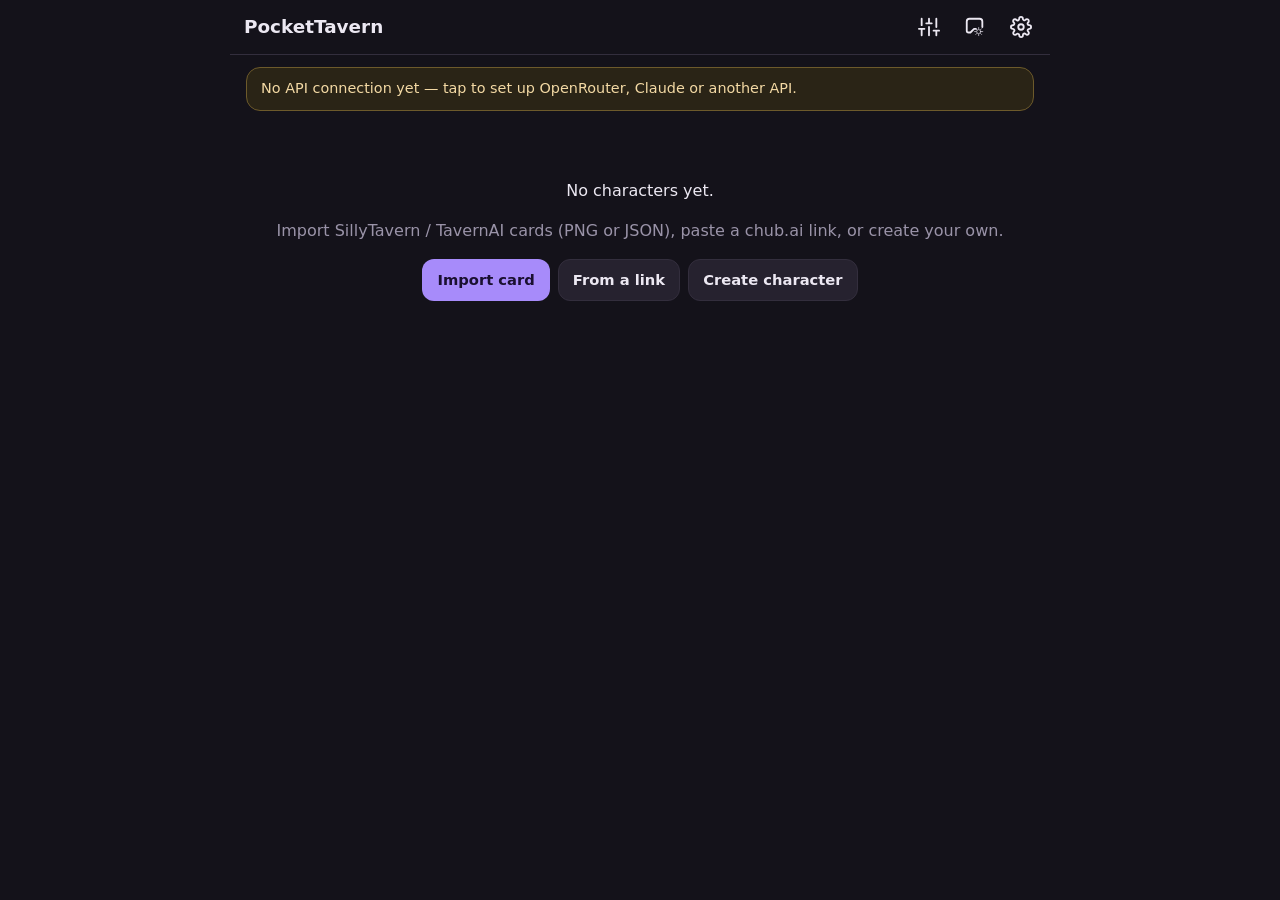
==== personal/index.html @ a4c28b61 "Bump UI Narrative 0.9.13 release and cache" ====
<!doctype html>
<html lang="en">
<head>
  <meta charset="utf-8">
  <meta http-equiv="Content-Security-Policy" content="script-src 'self'; object-src 'none'; base-uri 'self'; form-action 'none'; frame-src 'none'">
  <meta name="viewport" content="width=device-width, initial-scale=1, maximum-scale=1, viewport-fit=cover">
  <title>PocketTavern — UI + Narrative 0.9.13</title>
  <meta name="description" content="A mobile-first character chat frontend for OpenRouter, OpenAI-compatible APIs and Claude.">
  <meta name="theme-color" content="#0C132E">
  <meta name="apple-mobile-web-app-capable" content="yes">
  <meta name="mobile-web-app-capable" content="yes">
  <meta name="apple-mobile-web-app-status-bar-style" content="black-translucent">
  <meta name="apple-mobile-web-app-title" content="PT Personal">
  <link rel="apple-touch-icon" href="icons/apple-touch-icon.png">
  <link rel="icon" type="image/svg+xml" href="icons/personal-icon.svg">
  <link rel="manifest" href="manifest.webmanifest">
  <link rel="stylesheet" href="css/app.css">
</head>
<body>
  <div id="bg1"></div>
  <div id="app"></div>
  <div id="toast" role="status" aria-live="polite"></div>
  <input type="file" id="file-cards" accept=".png,.json,.zip,image/png,application/json,application/zip" multiple hidden>
  <input type="file" id="file-avatar" accept="image/*" hidden>
  <input type="file" id="file-ndb" accept=".json,application/json" hidden>
  <input type="file" id="file-backup" accept=".json,application/json" hidden>
  <input type="file" id="file-chat" hidden>
  <input type="file" id="file-images" accept="image/*" multiple hidden>
  <input type="file" id="file-sprites" accept="image/*" multiple hidden>
  <input type="file" id="file-zip" accept=".zip,application/zip,application/x-zip-compressed" hidden>
  <script type="module" src="js/app.js"></script>
</body>
</html>
---- personal/css/app.css ----
:root {
  --bg: #14121a;
  --bg2: #1c1924;
  --bg3: #26222f;
  --line: #332e3d;
  --text: #ece8f2;
  --muted: #9a93a8;
  --accent: #a78bfa;
  --accent-ink: #1a1030;
  --user: #2b2540;
  --char: #1f1c27;
  --em: #c4b5d9;
  --quote: #f3c98b;
  --danger: #f87171;
  --font: 16px;
  --app-h: 100dvh;
  --app-top: 0px;
  --safe-t: env(safe-area-inset-top, 0px);
  --safe-b: env(safe-area-inset-bottom, 0px);
  color-scheme: dark;
}

* { box-sizing: border-box; -webkit-tap-highlight-color: transparent; }
html, body { margin: 0; height: 100%; overflow: hidden; background: var(--bg); color: var(--text); }
body {
  font: var(--font)/1.5 -apple-system, BlinkMacSystemFont, "SF Pro Text", system-ui, "Segoe UI", Roboto, sans-serif;
  -webkit-text-size-adjust: 100%;
  overscroll-behavior: none;
}
button, input, textarea, select { font: inherit; color: inherit; }
button { cursor: pointer; background: none; border: 0; padding: 0; }
button:disabled { opacity: .35; cursor: default; }
svg { display: block; flex-shrink: 0; }

#app {
  position: fixed;
  left: 0; right: 0;
  top: var(--app-top);
  height: var(--app-h);
  display: flex;
  flex-direction: column;
  max-width: 820px;
  margin: 0 auto;
}

/* ---------- top bar ---------- */
.bar {
  display: flex; align-items: center; gap: 4px;
  padding: calc(var(--safe-t) + 6px) 8px 6px;
  background: var(--bg);
  border-bottom: 1px solid var(--line);
  min-height: 52px;
  flex-shrink: 0;
}
.title { font-size: 1.15rem; font-weight: 650; margin: 0 6px; white-space: nowrap; overflow: hidden; text-overflow: ellipsis; }
.spacer { flex: 1; }
.icon-btn {
  width: 42px; height: 42px; border-radius: 12px;
  display: inline-flex; align-items: center; justify-content: center;
  color: var(--text);
}
.icon-btn:active { background: var(--bg3); }
.icon-btn.sm { width: 36px; height: 36px; }
.icon-btn.danger, .btn.danger, .danger { color: var(--danger); }

.chat-title { flex: 1; min-width: 0; display: flex; align-items: center; gap: 10px; text-align: left; padding: 2px 4px; border-radius: 12px; }
.ct-text { display: flex; flex-direction: column; min-width: 0; }
.ct-name { font-weight: 650; white-space: nowrap; overflow: hidden; text-overflow: ellipsis; }
.ct-sub { font-size: .75rem; color: var(--muted); white-space: nowrap; overflow: hidden; text-overflow: ellipsis; }

/* ---------- scroll areas ---------- */
.scroll { flex: 1; overflow-y: auto; -webkit-overflow-scrolling: touch; overscroll-behavior: contain; }
.pad { padding: 12px 16px; }
.bottom-space { height: calc(var(--safe-b) + 24px); }

/* ---------- avatars ---------- */
.av { width: 40px; height: 40px; border-radius: 50%; object-fit: cover; flex-shrink: 0; background: var(--bg3); }
.av.sm { width: 34px; height: 34px; }
.av.md { width: 48px; height: 48px; }
.av.lg { width: 56px; height: 56px; border-radius: 16px; }
.av.xl { width: 128px; height: 160px; border-radius: 20px; }
/* Persona editor: keep the large avatar square without changing other XL avatars. */
.avatar-pick .av.xl { width: 128px; height: 128px; object-fit: cover; }
.av-fallback {
  display: inline-flex; align-items: center; justify-content: center;
  font-weight: 700; color: #fff;
  background: hsl(var(--h) 40% 38%);
}
.av.xl.av-fallback { font-size: 3rem; }

/* ---------- home ---------- */
.banner {
  display: block; width: 100%; text-align: left;
  background: var(--bg2); border: 1px solid var(--line); border-radius: 14px;
  padding: 10px 14px; margin-bottom: 12px; font-size: .9rem; color: var(--muted);
}
.banner b { color: var(--text); }
.banner.warn { border-color: #6d5a2b; color: #f3d9a4; background: #2a2416; }
.search {
  width: 100%; padding: 10px 14px; margin-bottom: 12px;
  background: var(--bg2); border: 1px solid var(--line); border-radius: 12px; outline: none;
  font-size: 16px;
}
.char-list { display: flex; flex-direction: column; gap: 4px; }
.char-item {
  display: flex; align-items: center; gap: 12px; padding: 10px; border-radius: 16px; text-align: left; width: 100%;
}
.char-item:active { background: var(--bg2); }
.ci-text { flex: 1; min-width: 0; }
.ci-name { font-weight: 650; }
.ci-desc { color: var(--muted); font-size: .85rem; display: -webkit-box; -webkit-line-clamp: 2; -webkit-box-orient: vertical; overflow: hidden; }
.ci-time { color: var(--muted); font-size: .75rem; align-self: flex-start; padding-top: 4px; }
.empty { text-align: center; padding: 40px 12px; }

/* ---------- messages ---------- */
.messages { padding: 12px 10px 16px; display: flex; flex-direction: column; gap: 14px; }
.msg { display: flex; gap: 8px; align-items: flex-start; flex-wrap: wrap; }
.msg.user { flex-direction: row-reverse; }
.bubble {
  max-width: calc(100% - 50px);
  min-width: 80px;
  background: var(--char);
  border: 1px solid var(--line);
  border-radius: 18px 18px 18px 6px;
  padding: 8px 12px 10px;
  overflow-wrap: anywhere;
}
.msg.user .bubble { background: var(--user); border-radius: 18px 18px 6px 18px; }
.bubble .name { font-size: .78rem; font-weight: 650; color: var(--accent); margin-bottom: 2px; }
.msg.user .bubble .name { text-align: right; }
.text em { color: var(--em); }
.text .q { color: var(--quote); }
.text code { background: #0003; padding: 1px 5px; border-radius: 6px; font-size: .9em; }
.text pre { background: #0004; padding: 8px 10px; border-radius: 10px; overflow-x: auto; margin: 6px 0; }
.text pre code { background: none; padding: 0; }
.cursor { display: inline-block; width: 7px; height: 1em; background: var(--accent); vertical-align: -2px; margin-left: 2px; animation: blink 1s steps(2) infinite; }
@keyframes blink { 50% { opacity: 0; } }
.typing { display: inline-flex; gap: 4px; padding: 6px 0; }
.typing i { width: 7px; height: 7px; border-radius: 50%; background: var(--muted); animation: bounce 1.2s infinite; }
.typing i:nth-child(2) { animation-delay: .15s; }
.typing i:nth-child(3) { animation-delay: .3s; }
@keyframes bounce { 0%, 60%, 100% { transform: translateY(0); opacity: .5; } 30% { transform: translateY(-4px); opacity: 1; } }

.swipes { display: flex; align-items: center; justify-content: flex-end; gap: 6px; margin-top: 6px; font-size: .8rem; color: var(--muted); }
.sw-btn { width: 34px; height: 30px; display: inline-flex; align-items: center; justify-content: center; border-radius: 10px; background: var(--bg3); color: var(--text); }

.msg-actions {
  flex-basis: 100%;
  display: flex; gap: 4px; justify-content: flex-start; flex-wrap: wrap;
  padding-left: 42px;
}
.msg.user .msg-actions { justify-content: flex-end; padding-left: 0; padding-right: 42px; }
.msg-actions button {
  display: inline-flex; align-items: center; gap: 4px;
  padding: 6px 10px; border-radius: 10px; background: var(--bg3); font-size: .8rem;
}
.edit-box {
  width: 100%; min-width: min(70vw, 520px); min-height: 80px;
  background: var(--bg); border: 1px solid var(--accent); border-radius: 10px; padding: 8px;
  resize: none; outline: none; font-size: 16px; line-height: 1.45;
}

/* ---------- composer ---------- */
.composer {
  display: flex; align-items: flex-end; gap: 8px;
  padding: 8px 10px calc(var(--safe-b) + 8px);
  border-top: 1px solid var(--line);
  background: var(--bg);
  flex-shrink: 0;
}
body.kb-open .composer { padding-bottom: 8px; }
.composer textarea {
  flex: 1; resize: none; max-height: 35vh;
  background: var(--bg2); border: 1px solid var(--line); border-radius: 20px;
  padding: 9px 14px; outline: none; font-size: 16px; line-height: 1.4;
}
.composer textarea:focus { border-color: var(--accent); }
.send-btn {
  width: 42px; height: 42px; border-radius: 50%;
  background: var(--accent); color: var(--accent-ink);
  display: inline-flex; align-items: center; justify-content: center; flex-shrink: 0;
}
.send-btn.stop { background: var(--danger); color: #fff; }

/* ---------- buttons & forms ---------- */
.btn {
  display: inline-flex; align-items: center; justify-content: center; gap: 6px;
  padding: 9px 14px; border-radius: 12px; background: var(--bg3); border: 1px solid var(--line);
  font-weight: 550; font-size: .92rem; white-space: nowrap;
}
.btn svg { width: 18px; height: 18px; }
.btn:active { filter: brightness(1.2); }
.btn.primary { background: var(--accent); color: var(--accent-ink); border-color: transparent; }
.btn.sm { padding: 6px 12px; font-size: .85rem; }
.btn.block { width: 100%; margin-top: 16px; }
.row { display: flex; gap: 8px; align-items: center; }
.row.wrap { flex-wrap: wrap; margin: 10px 0; }
.row.end { justify-content: flex-end; margin-top: 6px; }
.row.center { justify-content: center; flex-wrap: wrap; }
.grow { flex: 1; min-width: 0; }
.muted { color: var(--muted); }
.small { font-size: .8rem; }
.center { text-align: center; }
.error { color: var(--danger); overflow-wrap: anywhere; }

.field { display: flex; flex-direction: column; gap: 4px; margin: 12px 0; }
.field .label { font-weight: 600; font-size: .9rem; }
.field input, .field textarea, .field select, .row input {
  width: 100%; background: var(--bg2); border: 1px solid var(--line); border-radius: 12px;
  padding: 10px 12px; outline: none; font-size: 16px;
}
.field textarea { resize: vertical; line-height: 1.45; min-height: 70px; }
.field input:focus, .field textarea:focus, .row input:focus { border-color: var(--accent); }
.field select { appearance: none; -webkit-appearance: none; background-image: linear-gradient(45deg, transparent 50%, var(--muted) 50%), linear-gradient(135deg, var(--muted) 50%, transparent 50%); background-position: calc(100% - 18px) 50%, calc(100% - 13px) 50%; background-size: 5px 5px; background-repeat: no-repeat; padding-right: 32px; }
.field.inline { flex-direction: row; align-items: center; justify-content: space-between; gap: 12px; }
.field.inline .label { display: flex; flex-direction: column; }
.field.inline input { width: 110px; text-align: right; }
.field.inline select { width: auto; min-width: 150px; }
.hint { font-size: .78rem; color: var(--muted); font-weight: 400; }
h4.sub { margin: 20px 0 4px; font-size: .85rem; color: var(--accent); text-transform: uppercase; letter-spacing: .04em; }

.toggle { display: flex; align-items: center; justify-content: space-between; gap: 12px; margin: 14px 0; cursor: pointer; }
.toggle > span { display: flex; flex-direction: column; }
.toggle .label { font-weight: 600; font-size: .9rem; }
.toggle input { position: absolute; opacity: 0; pointer-events: none; }
.toggle i { width: 50px; height: 30px; border-radius: 15px; background: var(--bg3); border: 1px solid var(--line); position: relative; flex-shrink: 0; transition: background .2s; }
.toggle i::after { content: ''; position: absolute; top: 2px; left: 2px; width: 24px; height: 24px; border-radius: 50%; background: #fff; transition: transform .2s; }
.toggle input:checked + i { background: var(--accent); }
.toggle input:checked + i::after { transform: translateX(20px); }

.section { background: var(--bg2); border: 1px solid var(--line); border-radius: 16px; margin-bottom: 10px; }
.section summary { padding: 14px 16px; font-weight: 650; cursor: pointer; list-style: none; display: flex; justify-content: space-between; }
.section summary::-webkit-details-marker { display: none; }
.section summary::after { content: '›'; color: var(--muted); transition: transform .2s; font-size: 1.3rem; line-height: 1; }
.section[open] summary::after { transform: rotate(90deg); }
.sec-body { padding: 0 16px 14px; }
/* Tighten the space between expanded Settings headings and their first blurb/control. */
.settings-content .section[open] > summary { padding-bottom: 6px; }
.settings-content .section[open] > .sec-body > :first-child { margin-top: 0; }
.section .field input, .section .field textarea, .section .field select, .section .row input { background: var(--bg); }

.form .avatar-edit { display: flex; justify-content: center; margin: 4px 0 8px; }
.avatar-pick { display: flex; flex-direction: column; align-items: center; gap: 6px; }
.alt-row { display: flex; gap: 6px; align-items: flex-start; margin-bottom: 8px; }
.alt-row textarea { flex: 1; background: var(--bg2); border: 1px solid var(--line); border-radius: 12px; padding: 10px 12px; font-size: 16px; resize: vertical; outline: none; }

/* ---------- sheets ---------- */
.sheet-wrap { position: fixed; inset: 0; z-index: 50; }
.backdrop { position: absolute; inset: 0; background: #0009; opacity: 0; transition: opacity .2s; }
.sheet {
  position: absolute; left: 0; right: 0; bottom: 0;
  max-width: 820px; margin: 0 auto;
  max-height: 85%; overflow-y: auto; -webkit-overflow-scrolling: touch; overscroll-behavior: contain;
  background: var(--bg2); border-radius: 22px 22px 0 0; border: 1px solid var(--line); border-bottom: 0;
  padding: 10px 16px calc(var(--safe-b) + 16px);
  transform: translateY(100%); transition: transform .25s cubic-bezier(.2, .8, .2, 1);
}
.sheet::before { content: ''; display: block; width: 40px; height: 5px; border-radius: 3px; background: var(--line); margin: 0 auto 10px; }
.sheet.tall { height: 85%; }
.sheet-close { position: absolute; top: 8px; right: 8px; color: var(--muted); }
.sheet-wrap.open .backdrop { opacity: 1; }
.sheet-wrap.open .sheet { transform: none; }
.sheet-head { display: flex; align-items: center; gap: 12px; margin-bottom: 12px; }
.sh-title, .sheet-title { font-weight: 700; font-size: 1.1rem; }
.sheet-title { margin-bottom: 10px; }
.sheet-sub { font-size: .85rem; color: var(--muted); text-transform: uppercase; letter-spacing: .04em; margin: 16px 0 6px; }
.menu-grid { display: grid; grid-template-columns: repeat(3, 1fr); gap: 8px; }
.menu-grid button {
  display: flex; flex-direction: column; align-items: center; gap: 6px; padding: 12px 4px;
  background: var(--bg3); border-radius: 14px; font-size: .78rem; text-align: center;
}
.chat-list { display: flex; flex-direction: column; gap: 2px; }
.chat-row { display: flex; align-items: center; gap: 2px; border-radius: 12px; }
.chat-row.current { background: var(--bg3); }
.chat-open { flex: 1; min-width: 0; text-align: left; padding: 10px; }
.cr-title { font-weight: 600; font-size: .92rem; }
.cr-preview { font-size: .8rem; white-space: nowrap; overflow: hidden; text-overflow: ellipsis; }
.model-list { display: flex; flex-direction: column; }
.model-item { display: flex; flex-direction: column; text-align: left; padding: 10px 8px; border-bottom: 1px solid var(--line); }
.model-item.current { background: var(--bg3); border-radius: 10px; }
.mi-name { font-weight: 600; }
.mi-meta { overflow-wrap: anywhere; }
.pv { margin-bottom: 10px; }
.pv-role { font-size: .75rem; text-transform: uppercase; color: var(--accent); font-weight: 700; }
.pv pre { white-space: pre-wrap; overflow-wrap: anywhere; background: var(--bg); padding: 8px 10px; border-radius: 10px; font-size: .8rem; margin: 4px 0; }

/* ---------- toast ---------- */
#toast {
  position: fixed; left: 50%; top: calc(var(--safe-t) + 60px); z-index: 100;
  transform: translate(-50%, -20px); opacity: 0; pointer-events: none;
  background: #312b3d; border: 1px solid var(--line); color: var(--text);
  padding: 10px 16px; border-radius: 14px; max-width: min(92vw, 560px);
  font-size: .9rem; box-shadow: 0 8px 30px #0008; transition: opacity .2s, transform .2s;
  overflow-wrap: anywhere;
}
#toast.show { opacity: 1; transform: translate(-50%, 0); pointer-events: auto; }

/* ---------- lists: prompt manager, lorebooks, regex ---------- */
.pm-list { display: flex; flex-direction: column; margin: 4px 0 12px; }
.pm-row { display: flex; align-items: center; gap: 10px; padding: 4px 0; border-bottom: 1px solid var(--line); }
.pm-row.off .pm-title { color: var(--muted); }
.pm-row.hdr .pm-title { font-weight: 700; color: var(--accent); font-size: .85rem; letter-spacing: .02em; }
.pm-name { flex: 1; min-width: 0; text-align: left; padding: 8px 0; display: flex; flex-wrap: wrap; align-items: center; gap: 6px; }
.pm-title { overflow-wrap: anywhere; }
.badge { font-size: .7rem; padding: 1px 7px; border-radius: 8px; background: var(--bg3); color: var(--muted); white-space: nowrap; max-width: 100%; overflow: hidden; text-overflow: ellipsis; }
.badge.slot { color: var(--accent); }
.badge.muted { opacity: .7; }
.toggle.mini { margin: 0; flex-shrink: 0; }
.toggle.mini i { width: 42px; height: 26px; }
.toggle.mini i::after { width: 20px; height: 20px; }
.toggle.mini input:checked + i::after { transform: translateX(16px); }
.list-row { display: flex; align-items: center; gap: 8px; padding: 6px 0; border-bottom: 1px solid var(--line); }
.lr-btn { text-align: left; display: flex; flex-direction: column; min-width: 0; padding: 4px 0; }
.lr-title { font-weight: 600; overflow-wrap: anywhere; }
.check { display: flex; align-items: center; gap: 10px; padding: 6px 0; font-size: .92rem; }
.check input { width: 20px; height: 20px; accent-color: var(--accent); flex-shrink: 0; }
.sheet .field input, .sheet .field textarea, .sheet .field select { background: var(--bg); }

/* ---------- quick actions, reasoning, groups ---------- */
.qa-btn { width: 40px; height: 42px; border-radius: 50%; display: inline-flex; align-items: center; justify-content: center; color: var(--accent); flex-shrink: 0; }
.qa-btn:active { background: var(--bg3); }
.menu-grid.two { grid-template-columns: repeat(2, 1fr); }
.menu-grid button:disabled { opacity: .35; }
details.reasoning { margin: 2px 0 6px; font-size: .85rem; color: var(--muted); }
details.reasoning summary { cursor: pointer; font-weight: 600; list-style: none; }
details.reasoning summary::before { content: '▸ '; }
details.reasoning[open] summary::before { content: '▾ '; }
details.reasoning .r-body { white-space: pre-wrap; border-left: 2px solid var(--line); padding: 4px 0 4px 10px; margin-top: 4px; max-height: 40vh; overflow-y: auto; }
.speak-row { display: flex; gap: 10px; overflow-x: auto; padding-bottom: 6px; }
.speak-row button { display: flex; flex-direction: column; align-items: center; gap: 4px; font-size: .75rem; width: 64px; flex-shrink: 0; text-align: center; overflow-wrap: anywhere; }
.group-av { display: grid; grid-template-columns: 1fr 1fr; gap: 1px; overflow: hidden; background: var(--bg3); padding: 0; }
.group-av.n1 { grid-template-columns: 1fr; }
.group-av.n2 { grid-template-columns: 1fr 1fr; grid-template-rows: 1fr; }
.group-av .gav { width: 100%; height: 100%; object-fit: cover; border-radius: 0; font-size: .7rem; display: flex; align-items: center; justify-content: center; min-height: 0; }
.group-av.n3 .gav:first-child { grid-row: span 2; }
.check .av { margin: 0 2px; }

/* ---------- enhance, quick replies, narrator ---------- */
.enh-btn { width: 40px; height: 42px; border-radius: 50%; font-size: 1.25rem; flex-shrink: 0; display: inline-flex; align-items: center; justify-content: center; }
.enh-btn[hidden] { display: none; }
.enh-btn:active { background: var(--bg3); }
.enh-btn.busy { animation: enh-pulse .85s ease-in-out infinite alternate; }
@keyframes enh-pulse { from { opacity: .4; transform: scale(.9); } to { opacity: 1; transform: scale(1.1); } }
.qr-bar { display: flex; gap: 6px; overflow-x: auto; padding: 6px 10px 0; flex-shrink: 0; scrollbar-width: none; }
.qr-bar::-webkit-scrollbar { display: none; }
.qr-bar button { flex-shrink: 0; padding: 6px 12px; border-radius: 14px; background: var(--bg3); border: 1px solid var(--line); font-size: .85rem; white-space: nowrap; }
.qr-bar button:active { filter: brightness(1.3); }
.qr-edit { border-bottom: 1px solid var(--line); padding: 8px 0; display: flex; flex-direction: column; gap: 6px; }
.qr-edit input, .qr-edit textarea { background: var(--bg2); border: 1px solid var(--line); border-radius: 10px; padding: 8px 10px; font-size: 16px; outline: none; width: 100%; resize: vertical; font-family: inherit; }
.cmd-list { white-space: pre-wrap; font-size: .78rem; margin: 0; }
.msg.sys { justify-content: center; }
.msg.sys > .mesAvatarWrapper { display: none; }
.msg.sys .bubble { max-width: 92%; background: transparent; border-style: dashed; text-align: center; }
.msg.sys .bubble .name { color: var(--muted); }

/* ---------- memory (ghosted messages, audit marks) ---------- */
.msg.ghost .bubble { opacity: .55; }
.ghost-tag, .audit-tag { font-size: .7rem; font-weight: 600; margin-left: 6px; }
.ghost-tag { color: var(--muted); }
.audit-tag { color: #6fcf8a; }
.mem-stats { display: grid; grid-template-columns: repeat(3, 1fr); gap: 8px; margin: 8px 0 12px; }
.mem-stats div { background: var(--bg3); border-radius: 12px; padding: 8px; text-align: center; font-size: .78rem; color: var(--muted); }
.mem-stats b { display: block; font-size: 1.05rem; color: var(--text); }

/* ---------- appearance: background image ---------- */
html { background: #000; }
#bg1 { position: fixed; inset: -20px; z-index: 0; pointer-events: none; background-color: transparent; }
body.has-bg #bg1 { background: var(--bg-img) center / cover no-repeat; filter: blur(var(--bg-blur)); }
body.has-bg::after { content: ''; position: fixed; inset: 0; background: rgba(0, 0, 0, var(--bg-dim)); z-index: 0; pointer-events: none; }
#app { z-index: 1; }
body.has-bg .messages, body.has-bg main.scroll { background: transparent; }
body.has-bg { background: transparent; }
.swatch { width: 26px; height: 26px; border-radius: 8px; border: 1px solid var(--line); flex-shrink: 0; }
.color-row { display: flex; align-items: center; gap: 8px; margin: 6px 0; }
.color-row .label { flex: 1; font-size: .9rem; font-weight: 600; }
.color-row input[type=text] { width: 170px; background: var(--bg); border: 1px solid var(--line); border-radius: 10px; padding: 7px 9px; font-size: 14px; outline: none; }
.color-row input[type=color] { width: 34px; height: 30px; border: 0; padding: 0; background: none; }
.style-grid { display: grid; grid-template-columns: repeat(2, 1fr); gap: 8px; margin: 6px 0 12px; }
.style-grid button { text-align: left; padding: 10px; border-radius: 12px; background: var(--bg); border: 1px solid var(--line); }
.style-grid button.on { border-color: var(--accent); box-shadow: 0 0 0 1px var(--accent) inset; }
.style-grid b { display: block; font-size: .9rem; }
.style-grid span { font-size: .72rem; color: var(--muted); }
u { color: var(--underline); }

/* ---------- avatar shapes ---------- */
body.av-rounded .av { border-radius: 28%; }
body.av-square .av { border-radius: 6px; }
body.av-portrait .msg > .mesAvatarWrapper .av { border-radius: 10px; height: auto; aspect-ratio: 3 / 4; }

/* ---------- chat styles ---------- */
/* full-width styles share this */
body.chat-flat .msg, body.chat-document .msg, body.chat-hush .msg, body.chat-echo .msg,
body.chat-whisper .msg, body.chat-ripple .msg, body.chat-tide .msg { flex-direction: row; }
body.chat-flat .bubble, body.chat-document .bubble, body.chat-hush .bubble, body.chat-echo .bubble,
body.chat-whisper .bubble, body.chat-ripple .bubble, body.chat-tide .bubble { max-width: 100%; flex: 1; min-width: 0; }
body:not(.chat-bubble) .msg.user .bubble .name { text-align: left; }
body:not(.chat-bubble) .msg.user .msg-actions { justify-content: flex-start; padding-right: 0; padding-left: 42px; }

/* Flat */
body.chat-flat .bubble, body.chat-flat .msg.user .bubble { background: transparent; border: 0; border-radius: 0; padding: 0 2px; }
body.chat-flat .msg { padding-bottom: 12px; border-bottom: 1px solid var(--line); }
body.chat-flat .msg.user { background: color-mix(in srgb, var(--user) 50%, transparent); border-radius: 12px; padding: 8px 6px; border-bottom: 0; }

/* Document */
body.chat-document .messages { padding: 18px 20px 24px; gap: 18px; }
body.chat-document .msg > .mesAvatarWrapper { display: none; }
body.chat-document .bubble, body.chat-document .msg.user .bubble { background: transparent; border: 0; padding: 0; border-radius: 0; }
body.chat-document .bubble .name { font-size: .7rem; text-transform: uppercase; letter-spacing: .08em; color: var(--muted); }
body.chat-document .msg.user .bubble { border-left: 2px solid var(--accent); padding-left: 12px; }
body.chat-document .msg-actions { padding-left: 0 !important; }

/* Hush */
body.chat-hush .msg > .mesAvatarWrapper { display: none; }
body.chat-hush .bubble, body.chat-hush .msg.user .bubble { background: transparent; border: 0; padding: 0; border-radius: 0; }
body.chat-hush .msg + .msg { border-top: 1px solid var(--line); padding-top: 12px; }
body.chat-hush .bubble .name::before { content: ''; display: inline-block; width: 22px; height: 22px; border-radius: 50%; background: var(--av, var(--bg3)) center / cover; vertical-align: -6px; margin-right: 8px; }
body.chat-hush .msg-actions { padding-left: 0 !important; }

/* Echo */
body.chat-echo .msg > .mesAvatarWrapper { display: none; }
body.chat-echo .bubble, body.chat-echo .msg.user .bubble { padding: 0 0 10px; border-radius: 16px; overflow: hidden; background: var(--char); }
body.chat-echo .msg.user .bubble { background: var(--user); }
body.chat-echo .bubble::before { content: ''; display: block; height: 170px; background: var(--av, linear-gradient(135deg, var(--bg3), var(--bg2))) center 18% / cover; -webkit-mask-image: linear-gradient(to bottom, #000 50%, transparent); mask-image: linear-gradient(to bottom, #000 50%, transparent); }
body.chat-echo .msg[data-noav] .bubble::before { height: 46px; }
body.chat-echo .bubble .name { position: relative; margin: -38px 14px 8px; font-size: 1.05rem; color: var(--text); text-shadow: 0 1px 8px rgba(0, 0, 0, .7); }
body.chat-echo .bubble > :not(.name) { margin-left: 14px; margin-right: 14px; }
body.chat-echo .msg-actions { padding-left: 0 !important; }

/* Whisper */
body.chat-whisper .msg > .mesAvatarWrapper { display: none; }
body.chat-whisper .bubble, body.chat-whisper .msg.user .bubble { position: relative; overflow: hidden; border-radius: 16px; padding-top: 60px; background: var(--char); }
body.chat-whisper .msg.user .bubble { background: var(--user); }
body.chat-whisper .bubble::before { content: ''; position: absolute; top: 0; right: 0; width: 60%; height: 120px; background: var(--av, none) center 20% / cover; opacity: .85; -webkit-mask-image: linear-gradient(to left, #000 35%, transparent), linear-gradient(to bottom, #000 40%, transparent); -webkit-mask-composite: source-in; mask-image: linear-gradient(to left, #000 35%, transparent), linear-gradient(to bottom, #000 40%, transparent); mask-composite: intersect; }
body.chat-whisper .msg[data-noav] .bubble { padding-top: 10px; }
body.chat-whisper .bubble > * { position: relative; }
body.chat-whisper .msg-actions { padding-left: 0 !important; }

/* Ripple: the card is the whole message; the real avatar floats in it (same structure as SillyTavern + Moonlit,
   so ST themes written for Ripple line up). */
body.chat-ripple .msg { display: flow-root; background: var(--char); border: 1px solid var(--line); border-radius: 16px; padding: 10px 12px; }
body.chat-ripple .msg.user { background: var(--user); }
body.chat-ripple .msg > .mesAvatarWrapper { display: block; float: left; margin: 2px 12px 6px 0; }
body.chat-ripple .msg.user > .mesAvatarWrapper { float: right; margin: 2px 0 6px 12px; }
body.chat-ripple .msg > .mesAvatarWrapper .av { width: 88px; height: 88px; font-size: 2rem; }
body.av-portrait.chat-ripple .msg > .mesAvatarWrapper .av { height: auto; aspect-ratio: 3 / 4; }
body.chat-ripple .bubble, body.chat-ripple .msg.user .bubble { display: block; background: none; border: 0; padding: 0; border-radius: 0; max-width: none; }
body.chat-ripple .msg-actions { padding-left: 0 !important; clear: both; padding-top: 6px; }
@media (min-width: 700px) { body.chat-ripple .msg > .mesAvatarWrapper .av { width: 140px; height: 140px; } }

/* Tide */
body.chat-tide .msg > .mesAvatarWrapper { display: none; }
body.chat-tide .bubble, body.chat-tide .msg.user .bubble { position: relative; overflow: hidden; border-radius: 16px; min-height: 90px; }
body.chat-tide .bubble::before { content: ''; position: absolute; inset: 0; background: var(--av, none) center 20% / cover; opacity: .2; }
body.chat-tide .bubble > * { position: relative; }
body.chat-tide .msg-actions { padding-left: 0 !important; }

/* ---------- SillyTavern-compatible structure (so ST UI themes' custom CSS can apply) ---------- */
:root {
  --SmartThemeBodyColor: var(--text); --SmartThemeEmColor: var(--em); --SmartThemeUnderlineColor: var(--underline);
  --SmartThemeQuoteColor: var(--quote); --SmartThemeBlurTintColor: var(--bg2); --SmartThemeChatTintColor: transparent;
  --SmartThemeUserMesBlurTintColor: var(--user); --SmartThemeBotMesBlurTintColor: var(--char); --SmartThemeShadowColor: transparent;
  --SmartThemeBorderColor: var(--line); --SmartThemeBlurStrength: 0px; --mainFontSize: var(--font);
}
.msg { --mes-avatar-url: var(--av); --mes-avatar-original-url: var(--av); }
#sheld { display: flex; flex-direction: column; flex: 1; min-height: 0; position: relative; }
#leftSendForm, #rightSendForm { display: flex; align-items: flex-end; gap: 6px; flex-shrink: 0; }
.mesAvatarWrapper { flex-shrink: 0; }
.mesAvatarWrapper .avatar { display: block; }
.ch_name .flex-container, .ch_name .alignItemsBaseline { display: inline; }
.msg .timestamp, .msg .mesIDDisplay { display: none; }
body.show-timestamps .msg .timestamp { display: block; font-size: .7rem; color: var(--muted); font-weight: 400; margin-top: 1px; }
.mes.user .ch_name { text-align: right; }
body:not(.chat-bubble) .mes.user .ch_name { text-align: left; }

.msg-actions .tok-count { align-self: center; font-size: .72rem; color: var(--muted); padding: 0 4px; }

/* ---------- images, expressions ---------- */
.mes-images { display: flex; flex-wrap: wrap; gap: 6px; margin: 4px 0 6px; }
.mes-img { max-width: min(100%, 320px); max-height: 360px; border-radius: 12px; object-fit: cover; cursor: zoom-in; }
.img-full { width: 100%; border-radius: 12px; }
.attach-row { display: flex; gap: 8px; padding: 6px 10px 0; overflow-x: auto; flex-shrink: 0; }
.attach-row .att { position: relative; flex-shrink: 0; }
.attach-row img { width: 64px; height: 64px; object-fit: cover; border-radius: 10px; border: 1px solid var(--line); }
.attach-row button { position: absolute; top: -6px; right: -6px; width: 22px; height: 22px; border-radius: 50%; background: var(--danger); color: #fff; font-size: 14px; line-height: 1; }
.expr-panel { position: relative; flex-shrink: 0; height: 34vh; max-height: 360px; display: flex; justify-content: center; align-items: flex-end; overflow: hidden; border-bottom: 1px solid var(--line); background: linear-gradient(to bottom, transparent, color-mix(in srgb, var(--bg) 60%, transparent)); cursor: pointer; }
.expr-panel[hidden] { display: none; }
.expr-panel img { height: 100%; width: auto; max-width: 100%; object-fit: contain; }
.expr-panel.collapsed { height: 72px; }
.expr-label { position: absolute; left: 10px; bottom: 6px; font-size: .72rem; color: var(--muted); background: color-mix(in srgb, var(--bg) 70%, transparent); padding: 2px 8px; border-radius: 8px; }
.sprite-grid { display: grid; grid-template-columns: repeat(auto-fill, minmax(70px, 1fr)); gap: 6px; margin: 4px 0 8px; }
.sprite-grid figure { margin: 0; text-align: center; }
.sprite-grid img { width: 100%; aspect-ratio: 3 / 4; object-fit: contain; background: var(--bg3); border-radius: 8px; }
.sprite-grid figcaption { font-size: .68rem; color: var(--muted); overflow: hidden; text-overflow: ellipsis; }
hr.sep { border: 0; border-top: 1px solid var(--line); margin: 18px 0 6px; }
.btn-col { display: flex; flex-direction: column; gap: 8px; }
.btn-col .btn.block { margin-top: 0; }

/* ---------- library ---------- */
.chips { display: flex; gap: 6px; overflow-x: auto; padding-bottom: 8px; margin-bottom: 6px; scrollbar-width: none; }
.chips::-webkit-scrollbar { display: none; }
.chip { flex-shrink: 0; display: inline-flex; align-items: center; gap: 4px; padding: 6px 11px; border-radius: 14px; background: var(--bg2); border: 1px solid var(--line); font-size: .82rem; white-space: nowrap; }
.chip.on { background: var(--accent); color: var(--accent-ink); border-color: transparent; }
.chip.on .muted { color: inherit; opacity: .7; }
.chip.sel select { background: transparent; border: 0; color: inherit; font-size: .82rem; outline: none; padding: 0; }
.crumb { display: inline-flex; align-items: center; gap: 6px; padding: 6px 4px; margin-bottom: 6px; font-weight: 600; color: var(--accent); }
.folder-list { display: flex; flex-direction: column; gap: 4px; margin-bottom: 8px; }
.folder-item { display: flex; align-items: center; gap: 10px; padding: 12px; border-radius: 14px; background: var(--bg2); border: 1px solid var(--line); text-align: left; width: 100%; }
.folder-item svg { color: var(--accent); }
.char-item { cursor: pointer; background: color-mix(in srgb, var(--bg2) 72%, transparent); margin-bottom: 4px; }
.ci-tags { display: flex; gap: 4px; flex-wrap: wrap; margin-top: 3px; }
.ci-side { display: flex; flex-direction: column; align-items: flex-end; gap: 4px; align-self: stretch; }
.fav-btn { font-size: 1.15rem; line-height: 1; color: var(--muted); opacity: .35; padding: 2px 4px; }
.fav-btn.on { opacity: 1; }
.fav-btn.on { color: #f5c542; }
.search-results { display: flex; flex-direction: column; gap: 6px; }
.search-hit { display: flex; flex-direction: column; gap: 3px; text-align: left; padding: 10px 12px; border-radius: 12px; background: var(--bg2); border: 1px solid var(--line); width: 100%; }
.sh-meta { font-size: .72rem; color: var(--muted); }
.sh-text { font-size: .88rem; overflow-wrap: anywhere; }
.sh-text mark { background: color-mix(in srgb, var(--accent) 45%, transparent); color: inherit; border-radius: 3px; padding: 0 1px; }
.mes.flash .bubble { animation: flash 2.4s ease; }
@keyframes flash { 0%, 40% { box-shadow: 0 0 0 3px var(--accent); } 100% { box-shadow: 0 0 0 0 transparent; } }

/* message HTML adapts to the chat column's width (render.js @container chat) */
#chat { container: chat / inline-size; }

/* regex editor test mode */
.rx-test { margin: 6px 0 10px; }
.rx-test > summary { cursor: pointer; font-weight: 600; color: var(--accent); padding: 6px 0; }
.rx-test-out { white-space: pre-wrap; overflow-wrap: anywhere; background: var(--bg3); border: 1px solid var(--line); border-radius: 10px; padding: 8px 10px; min-height: 2.4em; margin: 0; font: inherit; font-size: .9rem; }

/* Narrative Database: determinate progress for completed batches.
   The pulsing label shows the in-flight batch, whose internal progress is unknown. */
.ndb-running-banner { padding: 10px 12px; background: var(--bg2, rgba(128,128,128,.18)); font-size: .81rem; }
.ndb-running-banner[hidden] { display: none; }
.ndb-progress-head, .ndb-progress-foot { display: flex; align-items: center; justify-content: space-between; flex-wrap: wrap; column-gap: 10px; row-gap: 4px; }
.ndb-progress-head { font-weight: 600; margin-bottom: 7px; }
.ndb-current-batch { animation: ndb-soft-pulse 2.2s ease-in-out infinite; color: var(--accent); }
@keyframes ndb-soft-pulse { 0%,100% { opacity: 1; } 50% { opacity: .4; } }
.ndb-progress-track { width: 100%; height: 7px; border-radius: 999px; background: var(--border, rgba(128,128,128,.24)); overflow: hidden; }
.ndb-progress-fill { height: 100%; background: var(--accent); border-radius: inherit; transition: width .35s ease; }
.ndb-progress-foot { margin-top: 6px; font-size: .75rem; color: var(--muted); }
@media (prefers-reduced-motion: reduce) {
  .ndb-current-batch { animation: none; }
  .ndb-progress-fill { transition: none; }
}

/* Persistent Narrative Database errors remain visible after a failed request. */
.ndb-running-banner.ndb-error { border-left: 3px solid var(--danger, #e66); }
.ndb-error-title { font-weight: 700; margin-bottom: 5px; }
.ndb-error-message { white-space: pre-wrap; overflow-wrap: anywhere; font-size: .87em; margin-bottom: 5px; }
.ndb-error-meta { color: var(--muted); font-size: .78em; margin-bottom: 8px; }

/* Keep the long Narrative Database manager label readable on narrow screens. */
.ndb-manage-btn, .ndb-reset-prompt-btn {
  white-space: normal;
  text-align: center;
  line-height: 1.35;
  overflow-wrap: anywhere;
  max-width: 100%;
  height: auto;
  min-height: 44px;
}
@media (max-width: 640px) {
  .ndb-manage-btn, .ndb-reset-prompt-btn { display: flex; width: 100%; justify-content: center; }
}

/* 0.22.6: Keep chat picker and long chat titles inside narrow mobile sheets. */
.sheet-wrap, .sheet, .sheet-body { box-sizing: border-box; max-width: 100%; min-width: 0; }
.sheet .chat-list { width: 100%; min-width: 0; }
.sheet .chat-list > .btn { display: block; box-sizing: border-box; width: 100%; min-width: 0; max-width: 100%; text-align: left; white-space: normal; overflow-wrap: anywhere; word-break: break-word; }
@media (max-width: 600px) {
  .sheet { width: 100%; max-width: 100vw; }
  .sheet .chat-list { padding-inline: 0; }
  .sheet .chat-list > .btn { padding-inline: 12px; }
}

/* UX branch: grouped, collapsible Extensions settings */
.ext-category, .ext-panel { border: 1px solid var(--border, rgba(128,128,128,.22)); border-radius: 12px; overflow: hidden; margin: 8px 0; }
.ext-category > summary, .ext-panel > summary { cursor: pointer; display: flex; align-items: center; gap: 10px; padding: 12px; list-style-position: inside; font-weight: 600; }
.ext-category > summary > span:first-child, .ext-panel > summary > span:first-child { flex: 1; }
.ext-category-body { padding: 1px 10px 10px; }
.ext-panel { margin: 8px 0; }
.ext-panel > summary { font-size: .94em; }
.ext-panel-body { padding: 4px 12px 12px; }
.ext-state, .ext-count { font-size: .77em; font-weight: 600; border-radius: 999px; padding: 3px 9px; white-space: nowrap; }
.ext-state.is-on { background: color-mix(in srgb, var(--accent) 18%, transparent); color: var(--accent); }
.ext-state.is-off, .ext-count { color: var(--muted); background: var(--bg2, rgba(128,128,128,.1)); }

/* Responsive settings navigation */
.settings-layout { display: grid; grid-template-columns: minmax(220px, 270px) minmax(0, 1fr); gap: 22px; align-content: start; }
.settings-sidebar { min-width: 0; position: sticky; top: 0; align-self: start; }
.settings-content { min-width: 0; max-width: 920px; }
.settings-content-title { margin: 0 0 16px; font-size: 1.3rem; }
.settings-category-link { position: relative; display: block; width: 100%; padding: 13px 30px 13px 14px; border: 0; border-radius: 12px; background: transparent; color: inherit; text-align: left; cursor: pointer; }
.settings-category-link.selected, .settings-category-link:hover { background: var(--bg2, rgba(128,128,128,.12)); }
.settings-category-label { display: block; font-weight: 650; }
.settings-category-description { display: block; margin-top: 4px; color: var(--muted); font-size: .78rem; line-height: 1.4; }
.settings-category-chevron { position: absolute; right: 12px; top: 18px; font-size: 1.3rem; }
.settings-category-link[hidden] { display: none !important; }
.settings-mobile-categories { display: none; }
.settings-character-panel { border: 1px solid var(--border); border-radius: 12px; padding: 14px; margin-bottom: 14px; }
.settings-character-panel .btn { margin: 5px 5px 5px 0; }
@media (max-width: 760px) {
  .settings-layout { display: block; }
  .settings-sidebar { position: static; }
  .settings-sidebar #settings-category-links { display: none; }
  .settings-content-title { margin-top: 14px; }
  .settings-mobile-categories { display: block; }
}

/* Personal Edition experiment: non-destructive avatar framing */
.avatar-frame { display: inline-block; overflow: hidden; vertical-align: middle; }
.avatar-frame > img { display: block; width: 100%; height: 100%; object-fit: cover; border-radius: inherit; }
.avatar-frame-preview { width: 184px; height: 184px; border-radius: 50%; overflow: hidden; margin: 12px auto 20px; background: var(--bg3); }
.avatar-frame-preview img { display: block; width: 100%; height: 100%; object-fit: cover; touch-action: none; cursor: grab; user-select: none; }
.avatar-frame-preview img:active { cursor: grabbing; }

/* Persona settings: divider, top-aligned editor and full-width mobile picker. */
.persona-divider { border: 0; border-top: 1px solid var(--line); margin: 16px 0 14px; }
.persona-active-title { font-weight: 650; font-size: 1.05rem; margin-bottom: 6px; }
.persona-editor-row { display: flex; align-items: flex-start; gap: 16px; flex-wrap: wrap; }
.persona-avatar-column { display: flex; flex-direction: column; align-items: center; gap: 8px; flex: 0 0 128px; }
.persona-editor-fields { min-width: 0; flex: 1 1 190px; align-self: flex-start; }
.persona-editor-fields > .field:first-child { margin-top: 0; }
.persona-lorebooks { width: 100%; min-width: 0; }
.persona-lorebook-picker { width: 100%; min-width: 0; box-sizing: border-box; }
.persona-lorebook-picker > summary { width: 100%; box-sizing: border-box; }
.persona-lorebook-picker > .sec-body { max-height: 220px; overflow-y: auto; width: 100%; box-sizing: border-box; }
.persona-lorebook-picker .check { display: flex; width: 100%; min-width: 0; align-items: center; gap: 8px; box-sizing: border-box; }
.persona-lorebook-picker .check span { min-width: 0; overflow-wrap: anywhere; }
@media (max-width: 600px) {
  .persona-editor-row { flex-wrap: nowrap; gap: 12px; }
  .persona-avatar-column { flex-basis: 128px; }
  .persona-editor-fields { flex: 1 1 0; min-width: 0; }
  .persona-lorebook-picker { width: 100%; }
}

/* Active Persona section heading above its selector. */
.persona-active-heading { margin: 0 0 8px; font-size: 1.1rem; font-weight: 650; }

/* Persona Library rows mirror the character library and remain fully clickable. */
.persona-library-list { margin-top: 12px; }
.persona-library-item { display: flex; width: 100%; text-align: left; color: inherit; font: inherit; cursor: pointer; }
.persona-library-item.current { border-color: var(--accent); }
.persona-library-item .ci-text { min-width: 0; flex: 1; }
.persona-library-item .ci-name, .persona-library-item .ci-desc { display: block; }
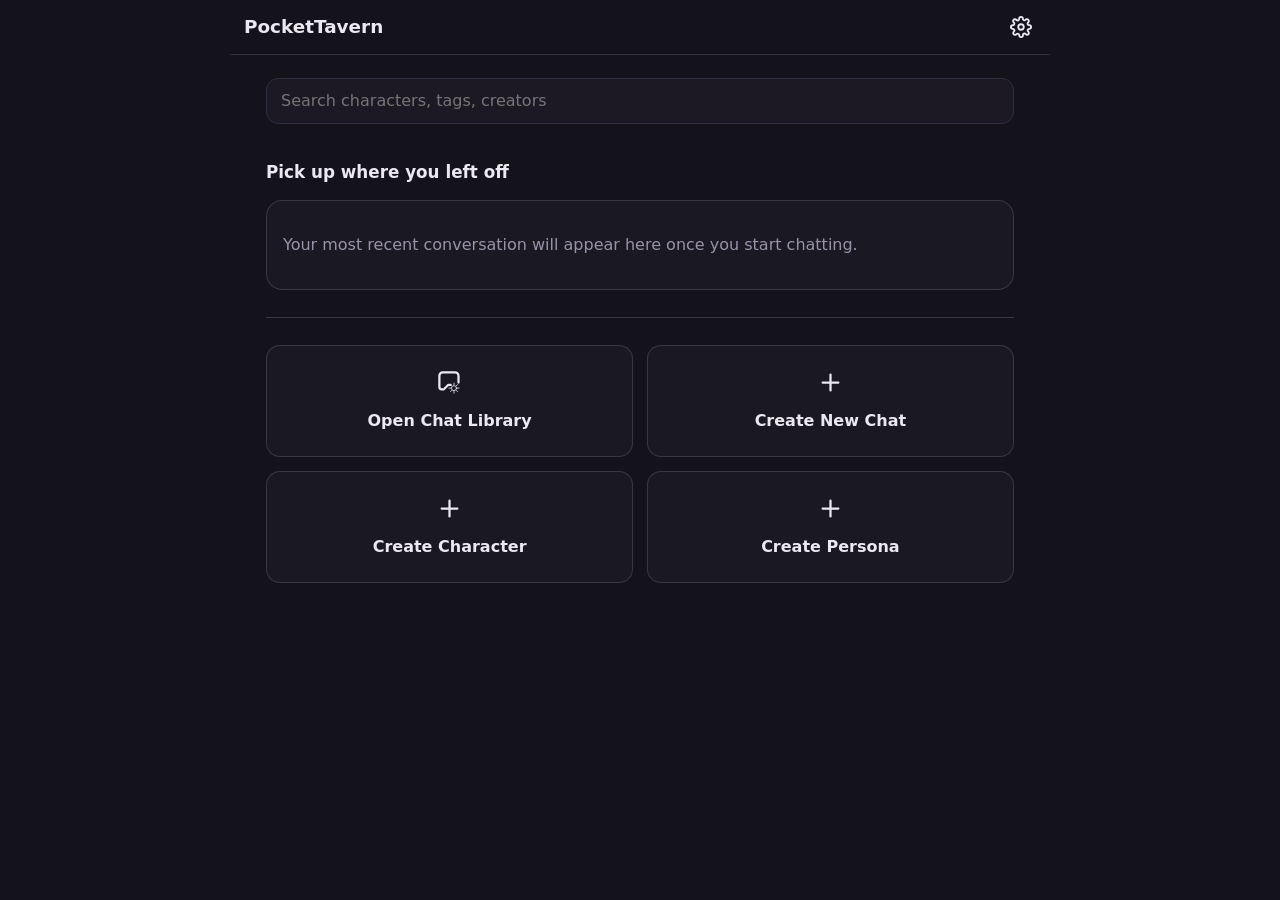
==== commit aeeac0c2: "Align browser title with PocketTavern 1.9.11" ====
--- a/personal/index.html
+++ b/personal/index.html
@@ -4,7 +4,7 @@
   <meta charset="utf-8">
   <meta http-equiv="Content-Security-Policy" content="script-src 'self'; object-src 'none'; base-uri 'self'; form-action 'none'; frame-src 'none'">
   <meta name="viewport" content="width=device-width, initial-scale=1, maximum-scale=1, viewport-fit=cover">
-  <title>PocketTavern — UI + Narrative 0.9.13</title>
+  <title>PocketTavern — 1.9.11 (UI + Narrative 0.9.18)</title>
   <meta name="description" content="A mobile-first character chat frontend for OpenRouter, OpenAI-compatible APIs and Claude.">
   <meta name="theme-color" content="#0C132E">
   <meta name="apple-mobile-web-app-capable" content="yes">
--- a/personal/css/app.css
+++ b/personal/css/app.css
@@ -644,3 +644,34 @@
 .persona-library-item.current { border-color: var(--accent); }
 .persona-library-item .ci-text { min-width: 0; flex: 1; }
 .persona-library-item .ci-name, .persona-library-item .ci-desc { display: block; }
+
+/* Visible dropdown cue beside the Active Persona heading. */
+.persona-active-heading::after { content: '⌄'; display: inline-block; margin-left: 8px; color: var(--muted); font-size: 1.15em; line-height: 0.8; vertical-align: 1px; }
+
+/* Landing screen: recent conversation and four quick actions */
+.pt-landing { max-width: 780px; margin: 0 auto; width: 100%; }
+.pt-landing-heading { font-size: 1.05rem; font-weight: 650; margin: 1.25rem 0 .9rem; }
+.pt-recent { border: 1px solid var(--border, rgba(150,150,160,.25)); border-radius: 16px; padding: 1rem; background: var(--surface, rgba(120,120,140,.07)); }
+.pt-recent .row { align-items: center; gap: .9rem; margin-bottom: .9rem; }
+.pt-recent .grow { min-width: 0; }
+.pt-preview { margin-top: .45rem; line-height: 1.4; overflow-wrap: anywhere; }
+.pt-landing-divider { border: 0; border-top: 1px solid var(--border, rgba(150,150,160,.3)); margin: 1.7rem 0; }
+.pt-home-grid { display: grid; grid-template-columns: repeat(2, minmax(0, 1fr)); gap: .85rem; }
+.pt-home-tile { display: flex; min-height: 112px; flex-direction: column; align-items: center; justify-content: center; gap: .8rem; border-radius: 14px; border: 1px solid var(--border, rgba(150,150,160,.25)); background: var(--surface, rgba(120,120,140,.07)); color: inherit; font: inherit; font-weight: 600; padding: .9rem; text-align: center; cursor: pointer; }
+.pt-home-tile svg { width: 27px; height: 27px; }
+.pt-home-tile:focus-visible { outline: 2px solid currentColor; outline-offset: 2px; }
+@media(max-width: 350px) { .pt-home-grid { gap: .5rem; } .pt-home-tile { padding: .5rem; font-size: .9rem; } }
+
+/* Dismissible PWA install suggestion */
+.pt-install-banner { display: flex; align-items: center; gap: .5rem; border-radius: 12px; margin: .5rem 0 1rem; border: 1px solid var(--border, rgba(150,150,160,.25)); background: var(--surface, rgba(120,120,140,.09)); }
+.pt-install-message { flex: 1; min-width: 0; padding: .8rem .2rem .8rem .9rem; color: inherit; font: inherit; text-align: left; line-height: 1.4; }
+button.pt-install-message { border: 0; background: transparent; cursor: pointer; }
+.pt-install-dismiss { flex: none; align-self: stretch; min-width: 42px; border: 0; background: transparent; color: inherit; opacity: .75; font: inherit; font-size: 1.5rem; cursor: pointer; }
+.pt-install-dismiss:hover { opacity: 1; }
+.pt-install-dismiss:focus-visible, .pt-install-message:focus-visible { outline: 2px solid currentColor; outline-offset: -3px; }
+
+/* Character search on the landing screen */
+.pt-landing > .search { width: 100%; margin: .7rem 0 1rem; }
+.pt-home-results { display: flex; flex-direction: column; gap: .35rem; margin: -.35rem 0 1.1rem; }
+.pt-home-result { display: block; width: 100%; padding: .7rem .9rem; border: 1px solid var(--border, rgba(150,150,160,.25)); border-radius: 10px; background: var(--surface, rgba(120,120,140,.07)); color: inherit; font: inherit; text-align: left; cursor: pointer; }
+.pt-home-result:focus-visible { outline: 2px solid currentColor; outline-offset: 2px; }
